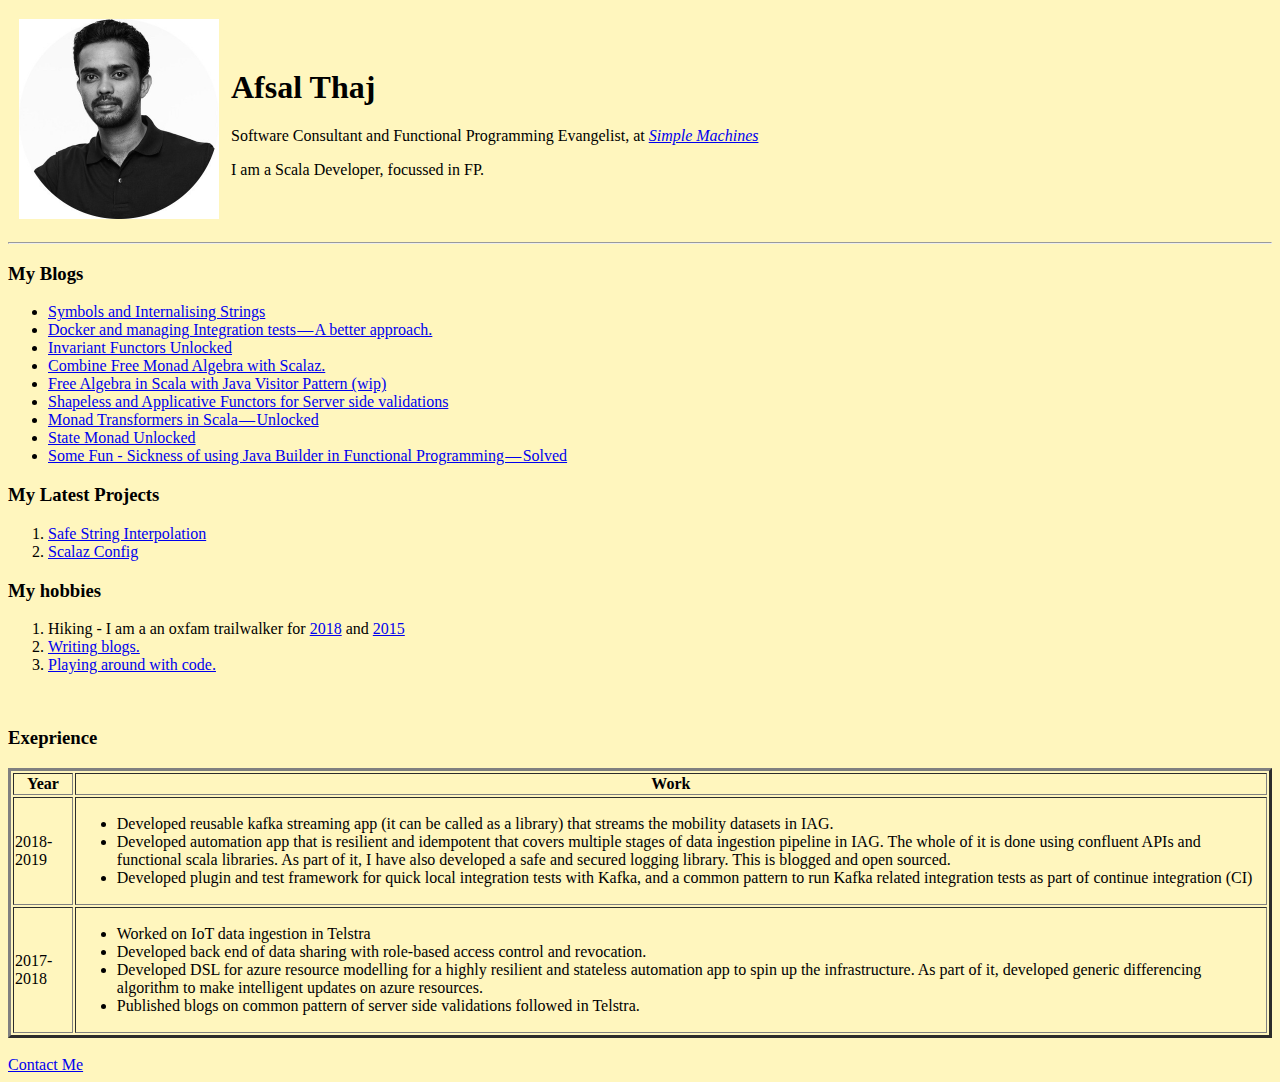
==== details/index.html @ a28480b9 "Add oxfam profile" ====
<!DOCTYPE html>
<html lang="en" dir="ltr">
  <head>
    <meta charset="utf-8">
    <style>
      body{
        background-color: #fff6be;
      }
    </style>
    <title>Afsal Thaj</title>
  </head>
  <body>
    <table cellspacing="10">
      <tr>
        <td>
          <img height="200" src="images/profile.png" alt="My profile picture">
        </td>
        <td>
          <h1>Afsal Thaj</h1>
          <p>Software Consultant and Functional Programming Evangelist, at <em><a href="http://simplemachines.com.au/">Simple Machines</a></em></p>
          <p>I am a Scala Developer, focussed in FP.</p>
        </td>
      </tr>
    </table>
    <hr>
    <h3>My Blogs</h3>
    <ul>
      <li><a href="https://medium.com/@afsal.taj06/symbols-unlocked-27304e4b965e">Symbols and Internalising Strings</a></li>
      <li><a href="https://medium.com/@afsal.taj06/docker-compose-management-using-sbt-and-property-based-tests-bb8ae7df2759">Docker and managing Integration tests — A better approach.</a></li>
      <li><a href="https://medium.com/@afsal.taj06/remember-the-invariant-functor-please-b7c90796279a">Invariant Functors Unlocked</a></li>
      <li><a href="https://medium.com/@afsal.taj06/combine-free-monad-algebra-with-scalaz-af133dadca54">Combine Free Monad Algebra with Scalaz.</a></li>
      <li><a href="https://medium.com/@afsal.taj06/large-algebra-in-scala-visitor-or-pattern-match-b562e8313d1b">Free Algebra in Scala with Java Visitor Pattern (wip)</a></li>
      <li><a href="https://medium.com/@afsal.taj06/shapeless-and-applicative-functors-together-a-typical-use-case-433111f0a69f">Shapeless and Applicative Functors for Server side validations</a></li>
      <li><a href="https://medium.com/@afsal.taj06/monad-transformers-unlocked-ec58013e9cf3">Monad Transformers in Scala — Unlocked</a></li>
      <li><a href="https://medium.com/@afsal.taj06/state-monad-unlocked-e946becf0f6f">State Monad Unlocked</a></li>
      <li><a href="https://medium.com/@afsal.taj06/some-fun-sickness-of-using-java-builder-in-functional-programming-solved-96672c4ba1aa">Some Fun - Sickness of using Java Builder in Functional Programming — Solved</a></li>
    </ul>
    <h3>My Latest Projects</h3>
    <ol>
      <li><a href="https://github.com/afsalthaj/safe-string-interpolation">Safe String Interpolation</a></li>
      <li><a href="https://github.com/scalaz/scalaz-config">Scalaz Config</a></li>
    </ol>
    <h3>My hobbies</h3>
    <ol>
      <li>Hiking - I am a an oxfam trailwalker for <a href="https://trailwalker.oxfam.org.au/my/team/31366">2018</a> and <a href="https://trailwalker.oxfam.org.au/my/team/22116">2015</a></li>
      <li><a href="https://medium.com/@afsal.taj06">Writing blogs.</a></li>
      <li><a href="https://github.com/afsalthaj">Playing around with code.</a></li>
    </ol>
    <br>
    <h3>Exeprience</h3>
    <table border="3">
      <thead>
        <tr>
          <th>Year</th>
          <th>Work</th>
        </tr>
      </thead>
      <tbody>
        <tr>
          <td>2018-2019</td>
          <td>
            <ul>
              <li>Developed reusable kafka streaming app (it can be called as a library) that streams the mobility datasets in IAG.</li>
              <li>Developed automation app that is resilient and idempotent that covers multiple stages of data ingestion pipeline in IAG. The whole of it is done using confluent APIs and functional scala libraries. As part of it, I have also developed a safe and secured logging library. This is blogged and open sourced. </li>
              <li>Developed plugin and test framework for quick local integration tests with Kafka, and a common pattern to run Kafka related integration tests as part of continue integration (CI)</li>
            </ul>
          </td>
        </tr>
        <tr>
          <td>
            2017-2018
          </td>
          <td>
            <ul>
              <li>Worked on IoT data ingestion in Telstra </li>
              <li>Developed back end of data sharing with role-based access control and revocation.</li>
              <li>Developed DSL for azure resource modelling for a highly resilient and stateless automation app to spin up the  infrastructure.   As part of it,  developed generic differencing algorithm to make intelligent updates on azure resources. </li>
              <li>Published blogs on common pattern of server side validations followed in Telstra. </li>
            </ul>
          </td>
        </tr>
      </tbody>
    </table>
    <br>
    <a href="contact.html">Contact Me</a>
  </body>
</html>
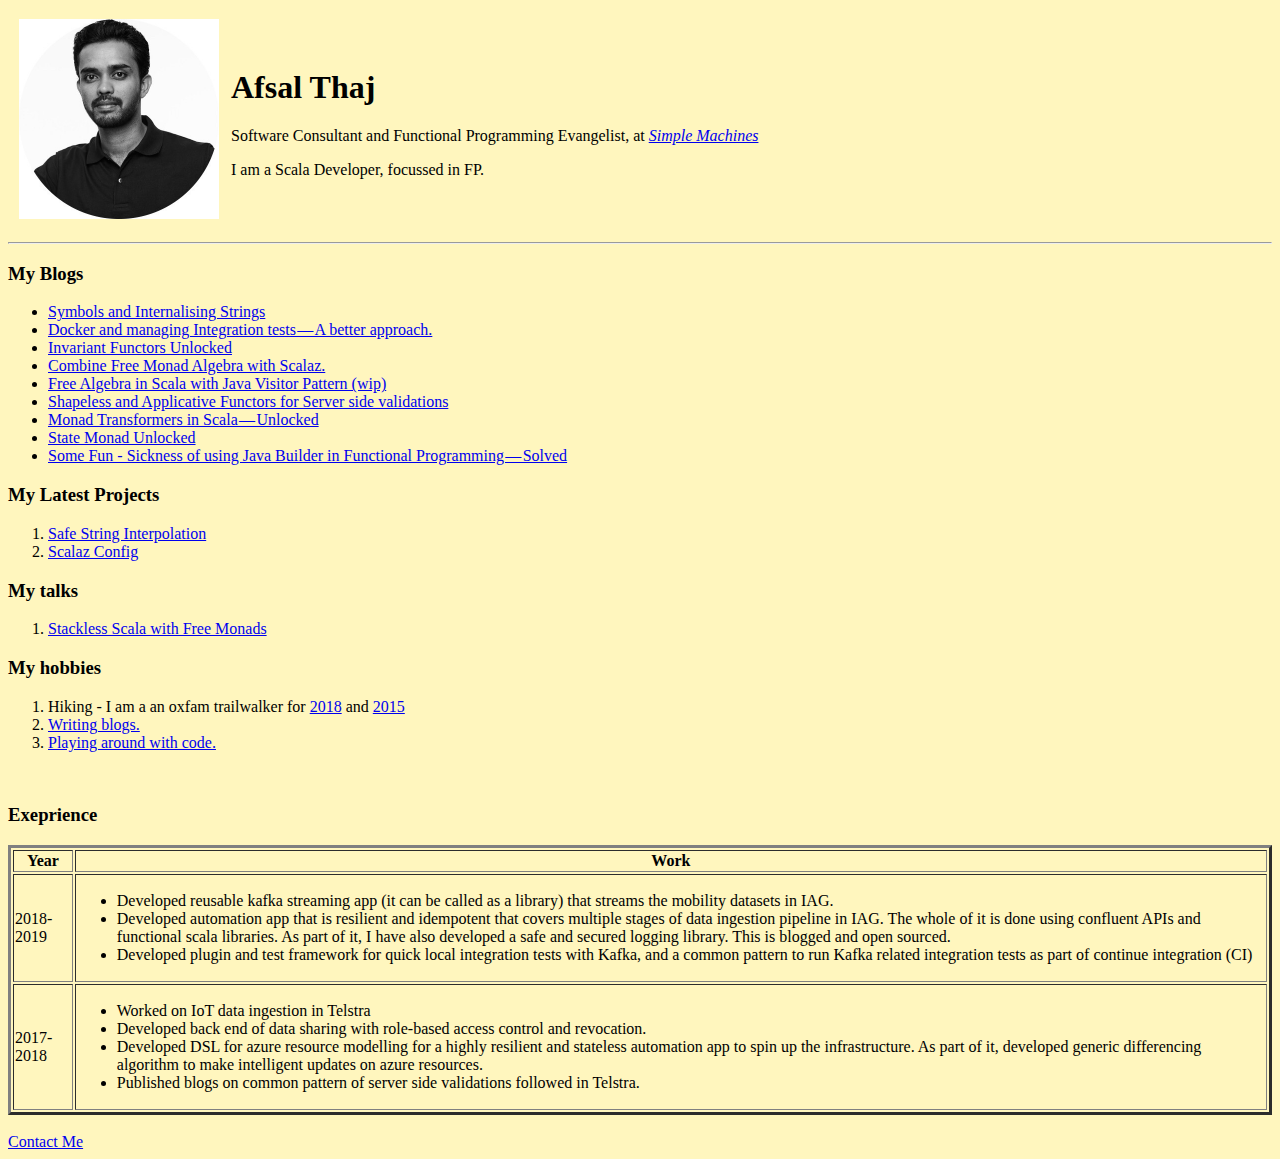
==== commit 7dff5565: "Add talks" ====
--- a/details/index.html
+++ b/details/index.html
@@ -39,6 +39,10 @@
     <ol>
       <li><a href="https://github.com/afsalthaj/safe-string-interpolation">Safe String Interpolation</a></li>
       <li><a href="https://github.com/scalaz/scalaz-config">Scalaz Config</a></li>
+    </ol>
+    <h3>My talks</h3>
+    <ol>
+      <li><a href="https://www.meetup.com/en-AU/scalasyd/events/244852083/">Stackless Scala with Free Monads</a></li>
     </ol>
     <h3>My hobbies</h3>
     <ol>
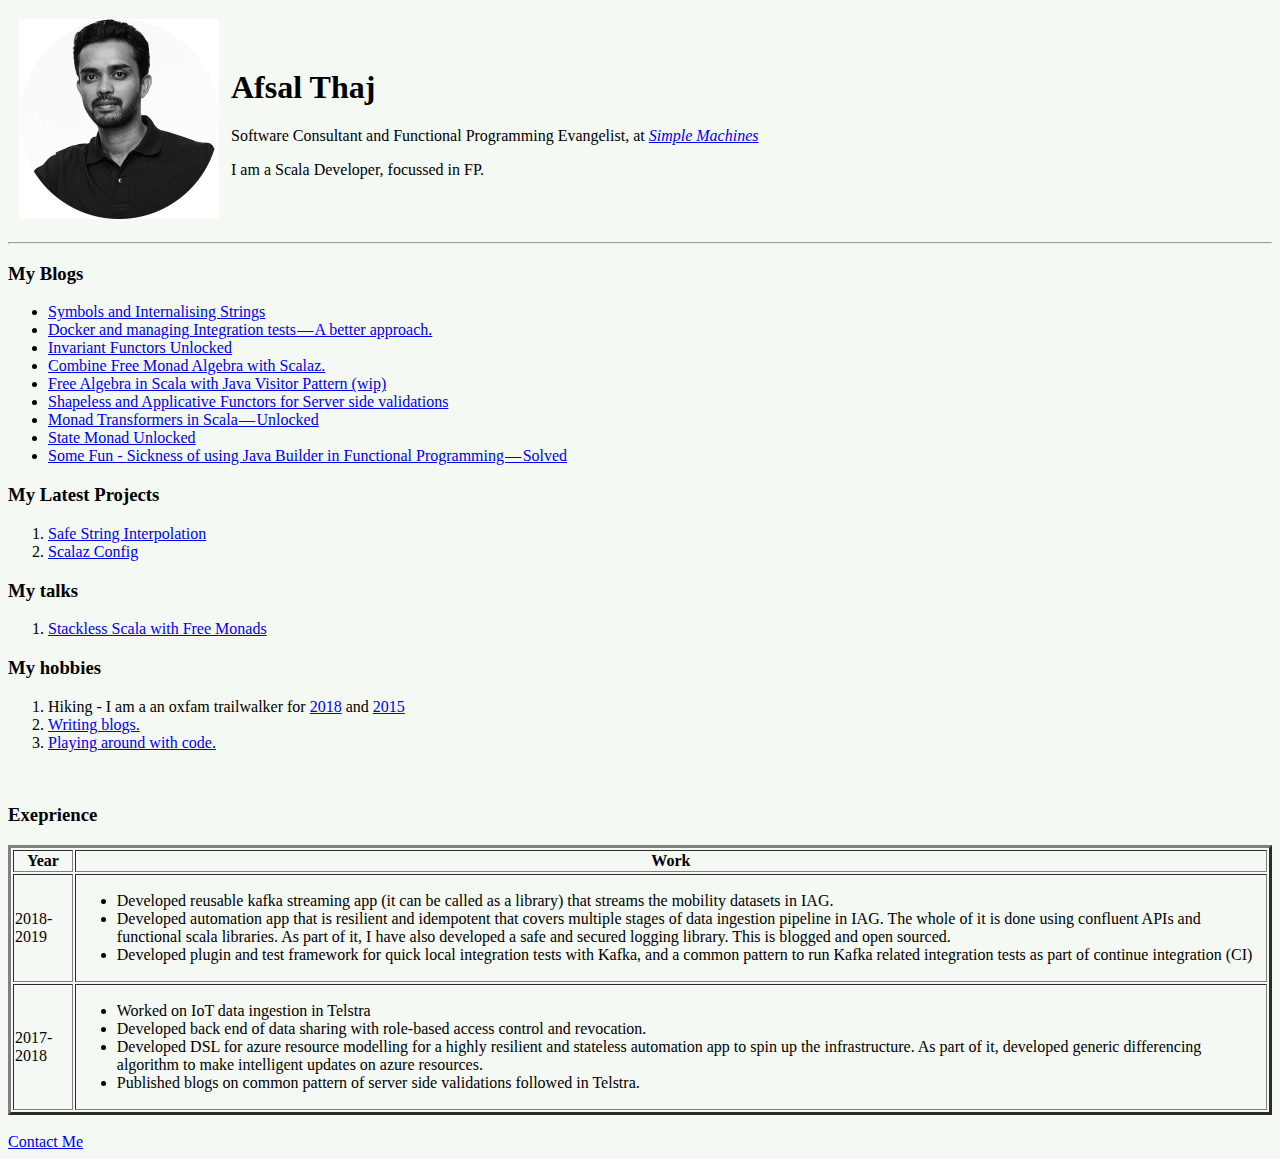
==== commit 70dda77c: "Add only subtle color for the profile" ====
--- a/details/index.html
+++ b/details/index.html
@@ -4,7 +4,7 @@
     <meta charset="utf-8">
     <style>
       body{
-        background-color: #fff6be;
+        background-color: #f4f9f4;
       }
     </style>
     <title>Afsal Thaj</title>
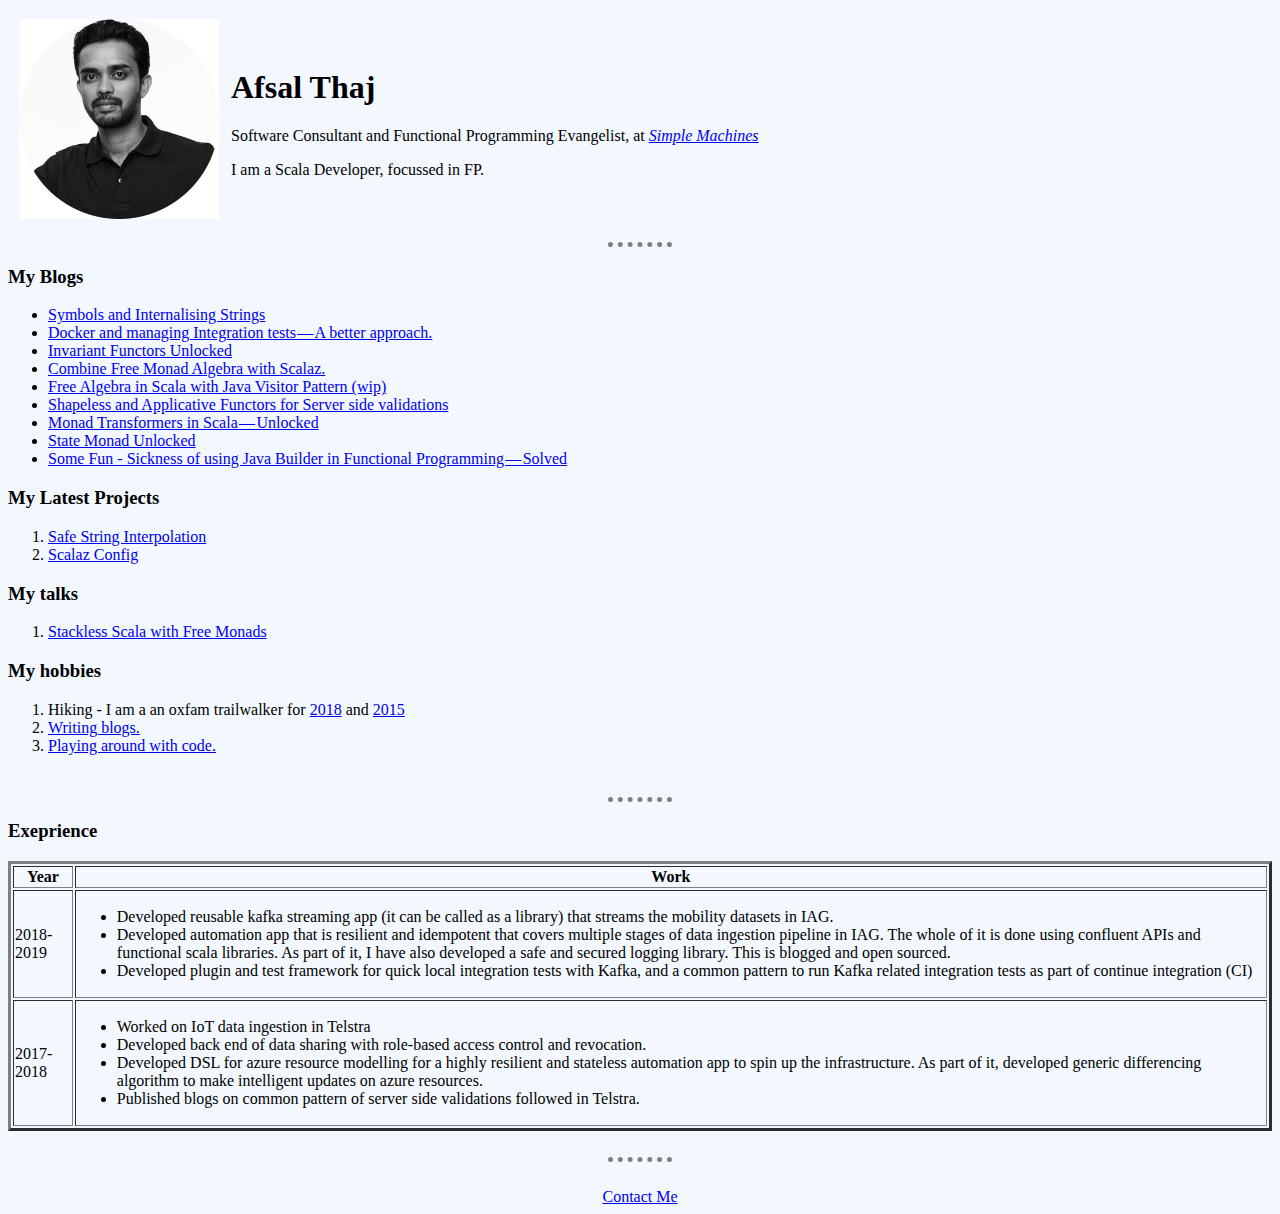
==== commit e5379c6f: "Add css file" ====
--- a/details/index.html
+++ b/details/index.html
@@ -2,11 +2,7 @@
 <html lang="en" dir="ltr">
   <head>
     <meta charset="utf-8">
-    <style>
-      body{
-        background-color: #f4f9f4;
-      }
-    </style>
+    <link rel="stylesheet" href="css/style.css">
     <title>Afsal Thaj</title>
   </head>
   <body>
@@ -51,6 +47,7 @@
       <li><a href="https://github.com/afsalthaj">Playing around with code.</a></li>
     </ol>
     <br>
+    <hr>
     <h3>Exeprience</h3>
     <table border="3">
       <thead>
@@ -86,6 +83,10 @@
       </tbody>
     </table>
     <br>
+    <hr>
+    <br>
+    <center>
     <a href="contact.html">Contact Me</a>
+    </center>
   </body>
 </html>
--- a/details/css/style.css
+++ b/details/css/style.css
@@ -0,0 +1,11 @@
+body {
+  background-color: #f3f8ff
+}
+
+hr {
+  border-style: none;
+  border-top: dotted;
+  border-width:thick;
+  width: 5%;
+  border-color: grey;
+}
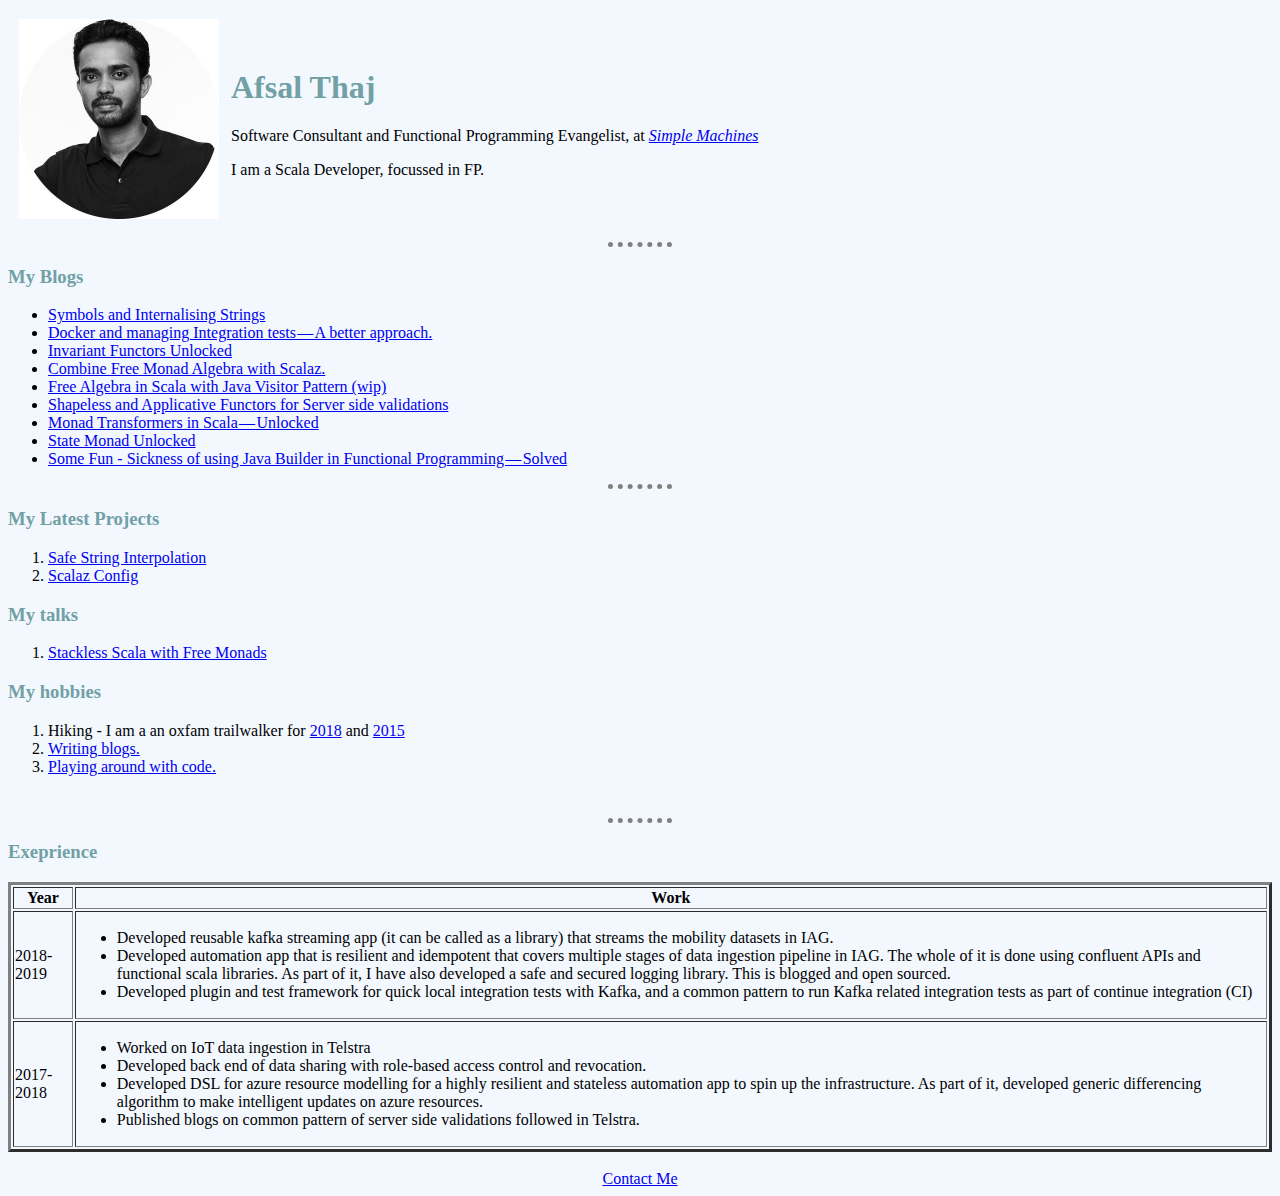
==== commit e54fc8cb: "Add more styles" ====
--- a/details/index.html
+++ b/details/index.html
@@ -31,6 +31,7 @@
       <li><a href="https://medium.com/@afsal.taj06/state-monad-unlocked-e946becf0f6f">State Monad Unlocked</a></li>
       <li><a href="https://medium.com/@afsal.taj06/some-fun-sickness-of-using-java-builder-in-functional-programming-solved-96672c4ba1aa">Some Fun - Sickness of using Java Builder in Functional Programming — Solved</a></li>
     </ul>
+    <hr>
     <h3>My Latest Projects</h3>
     <ol>
       <li><a href="https://github.com/afsalthaj/safe-string-interpolation">Safe String Interpolation</a></li>
@@ -83,8 +84,6 @@
       </tbody>
     </table>
     <br>
-    <hr>
-    <br>
     <center>
     <a href="contact.html">Contact Me</a>
     </center>
--- a/details/css/style.css
+++ b/details/css/style.css
@@ -9,3 +9,11 @@
   width: 5%;
   border-color: grey;
 }
+
+h3 {
+  color: #71a0a5
+}
+
+h1 {
+  color: #71a0a5
+}
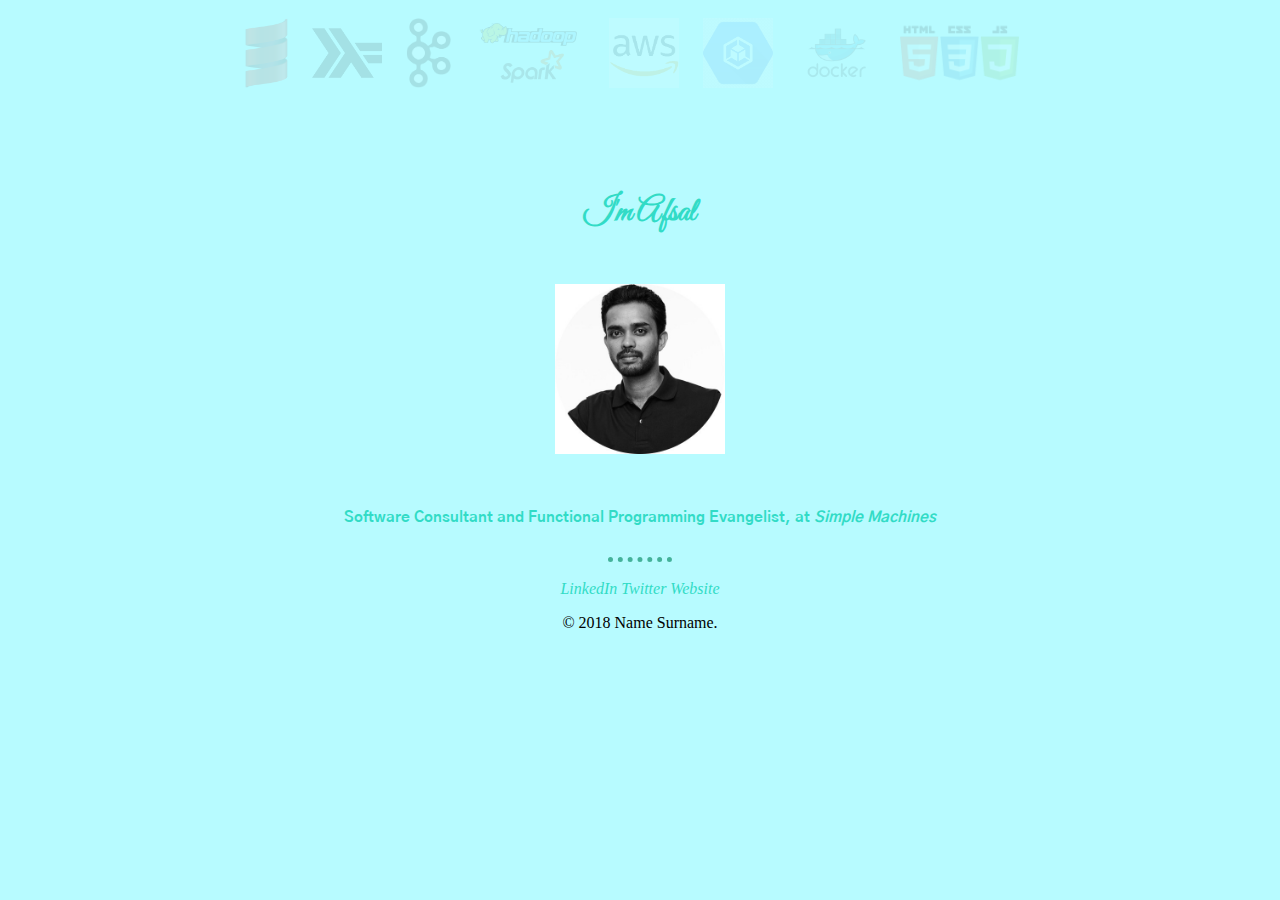
==== commit 8987bdae: "stylized personal site (wip)" ====
--- a/details/index.html
+++ b/details/index.html
@@ -3,89 +3,33 @@
   <head>
     <meta charset="utf-8">
     <link rel="stylesheet" href="css/style.css">
+    <link href="https://fonts.googleapis.com/css?family=Barlow|Great+Vibes|ZCOOL+XiaoWei" rel="stylesheet">
+    <link href="https://fonts.googleapis.com/css?family=Barlow|Gothic+A1|Great+Vibes|ZCOOL+XiaoWei" rel="stylesheet">
+    <link rel="icon" href="favicon.ico">
     <title>Afsal Thaj</title>
   </head>
   <body>
-    <table cellspacing="10">
-      <tr>
-        <td>
-          <img height="200" src="images/profile.png" alt="My profile picture">
-        </td>
-        <td>
-          <h1>Afsal Thaj</h1>
-          <p>Software Consultant and Functional Programming Evangelist, at <em><a href="http://simplemachines.com.au/">Simple Machines</a></em></p>
-          <p>I am a Scala Developer, focussed in FP.</p>
-        </td>
-      </tr>
-    </table>
+      <img class="techimage" src="images/scala.png" alt="the scala image">
+      <img class="techimage" src="images/haskell.png" alt="haskell images">
+      <img class="techimage" src="images/kafka.png" alt="kafka images">
+      <img class="techimage" src="images/spark.png" alt="spark images">
+      <img class="techimage" src="images/aws.png" alt="aws images">
+      <img class="techimage" src="images/kube.png" alt="kube images">
+      <img class="techimage" src="images/docker.png" alt="docker images">
+      <img class="techimage" src="images/htmlcssjs.png" alt="html images">
+      <h1 class="heading">I'm Afsal</h1>
+    <div class="secondblock">
+      <img class="profile_pic" src="images/profile.png"  alt="My profile Pic">
+    </div>
+
+    <h3 class="subheading">Software Consultant and Functional Programming Evangelist, at <a href="http://simplemachines.com.au/">Simple Machines</a> </h3>
     <hr>
-    <h3>My Blogs</h3>
-    <ul>
-      <li><a href="https://medium.com/@afsal.taj06/symbols-unlocked-27304e4b965e">Symbols and Internalising Strings</a></li>
-      <li><a href="https://medium.com/@afsal.taj06/docker-compose-management-using-sbt-and-property-based-tests-bb8ae7df2759">Docker and managing Integration tests — A better approach.</a></li>
-      <li><a href="https://medium.com/@afsal.taj06/remember-the-invariant-functor-please-b7c90796279a">Invariant Functors Unlocked</a></li>
-      <li><a href="https://medium.com/@afsal.taj06/combine-free-monad-algebra-with-scalaz-af133dadca54">Combine Free Monad Algebra with Scalaz.</a></li>
-      <li><a href="https://medium.com/@afsal.taj06/large-algebra-in-scala-visitor-or-pattern-match-b562e8313d1b">Free Algebra in Scala with Java Visitor Pattern (wip)</a></li>
-      <li><a href="https://medium.com/@afsal.taj06/shapeless-and-applicative-functors-together-a-typical-use-case-433111f0a69f">Shapeless and Applicative Functors for Server side validations</a></li>
-      <li><a href="https://medium.com/@afsal.taj06/monad-transformers-unlocked-ec58013e9cf3">Monad Transformers in Scala — Unlocked</a></li>
-      <li><a href="https://medium.com/@afsal.taj06/state-monad-unlocked-e946becf0f6f">State Monad Unlocked</a></li>
-      <li><a href="https://medium.com/@afsal.taj06/some-fun-sickness-of-using-java-builder-in-functional-programming-solved-96672c4ba1aa">Some Fun - Sickness of using Java Builder in Functional Programming — Solved</a></li>
-    </ul>
-    <hr>
-    <h3>My Latest Projects</h3>
-    <ol>
-      <li><a href="https://github.com/afsalthaj/safe-string-interpolation">Safe String Interpolation</a></li>
-      <li><a href="https://github.com/scalaz/scalaz-config">Scalaz Config</a></li>
-    </ol>
-    <h3>My talks</h3>
-    <ol>
-      <li><a href="https://www.meetup.com/en-AU/scalasyd/events/244852083/">Stackless Scala with Free Monads</a></li>
-    </ol>
-    <h3>My hobbies</h3>
-    <ol>
-      <li>Hiking - I am a an oxfam trailwalker for <a href="https://trailwalker.oxfam.org.au/my/team/31366">2018</a> and <a href="https://trailwalker.oxfam.org.au/my/team/22116">2015</a></li>
-      <li><a href="https://medium.com/@afsal.taj06">Writing blogs.</a></li>
-      <li><a href="https://github.com/afsalthaj">Playing around with code.</a></li>
-    </ol>
-    <br>
-    <hr>
-    <h3>Exeprience</h3>
-    <table border="3">
-      <thead>
-        <tr>
-          <th>Year</th>
-          <th>Work</th>
-        </tr>
-      </thead>
-      <tbody>
-        <tr>
-          <td>2018-2019</td>
-          <td>
-            <ul>
-              <li>Developed reusable kafka streaming app (it can be called as a library) that streams the mobility datasets in IAG.</li>
-              <li>Developed automation app that is resilient and idempotent that covers multiple stages of data ingestion pipeline in IAG. The whole of it is done using confluent APIs and functional scala libraries. As part of it, I have also developed a safe and secured logging library. This is blogged and open sourced. </li>
-              <li>Developed plugin and test framework for quick local integration tests with Kafka, and a common pattern to run Kafka related integration tests as part of continue integration (CI)</li>
-            </ul>
-          </td>
-        </tr>
-        <tr>
-          <td>
-            2017-2018
-          </td>
-          <td>
-            <ul>
-              <li>Worked on IoT data ingestion in Telstra </li>
-              <li>Developed back end of data sharing with role-based access control and revocation.</li>
-              <li>Developed DSL for azure resource modelling for a highly resilient and stateless automation app to spin up the  infrastructure.   As part of it,  developed generic differencing algorithm to make intelligent updates on azure resources. </li>
-              <li>Published blogs on common pattern of server side validations followed in Telstra. </li>
-            </ul>
-          </td>
-        </tr>
-      </tbody>
-    </table>
-    <br>
-    <center>
-    <a href="contact.html">Contact Me</a>
-    </center>
+    <div class="bottom-container">
+      <a class="footer-link" href="https://www.linkedin.com/">LinkedIn</a>
+      <a class="footer-link" href="https://twitter.com/">Twitter</a>
+      <a class="footer-link" href="https://www.appbrewery.co/">Website</a>
+      <p>© 2018 Name Surname.</p>
+    </div>
+
   </body>
 </html>
--- a/details/css/style.css
+++ b/details/css/style.css
@@ -1,19 +1,68 @@
-body {
-  background-color: #f3f8ff
+body{
+    text-align: center;
+    background-color: #b7fbff;
 }
 
 hr {
-  border-style: none;
-  border-top: dotted;
-  border-width:thick;
+  border-style: dotted;
+  border-top:: 10px;
+  border-bottom: none;
+  border-left: none;
+  border-right: none;
   width: 5%;
-  border-color: grey;
+  height: 10px;
+  color: #45b29a;
+  border-width: 5px;
 }
 
-h3 {
-  color: #71a0a5
+a {
+  text-decoration: none !important;
+  color: #32dbc6;
+  font-style: italic;
 }
 
-h1 {
-  color: #71a0a5
+a:hover {
+  color: grey;
 }
+
+.heading {
+  font-family: 'ZCOOL XiaoWei', serif;
+  font-family: 'Barlow', sans-serif;
+  font-family: 'Great Vibes', cursive;
+  color: #32dbc6;
+  width: 100%;
+  font-size: 30
+  display: inline-block;
+  margin-top: 100px;
+  padding-top: 1px;
+  padding-bottom: 30px;
+}
+
+.subheading {
+  margin-top: 30px;
+  font-family: 'ZCOOL XiaoWei', serif;
+  font-family: 'Barlow', sans-serif;
+  font-family: 'Great Vibes', cursive;
+  font-family: 'Gothic A1', sans-serif;
+  color: #32dbc6;
+  font-size: 15px;
+  padding-bottom: 15px;
+}
+
+.profile_pic {
+  width: 30%;
+  position: relative;
+  height: 170px;
+  width: 170px;
+  padding-bottom: 20px;
+}
+
+.techimage {
+  position: relative;
+  display: inline;
+  margin-top: 10px;
+  margin-right: 20px;
+  height: 70px;
+  opacity: 0.1;
+  filter: alpha(opacity=100); /* For IE8 and earlier */
+}
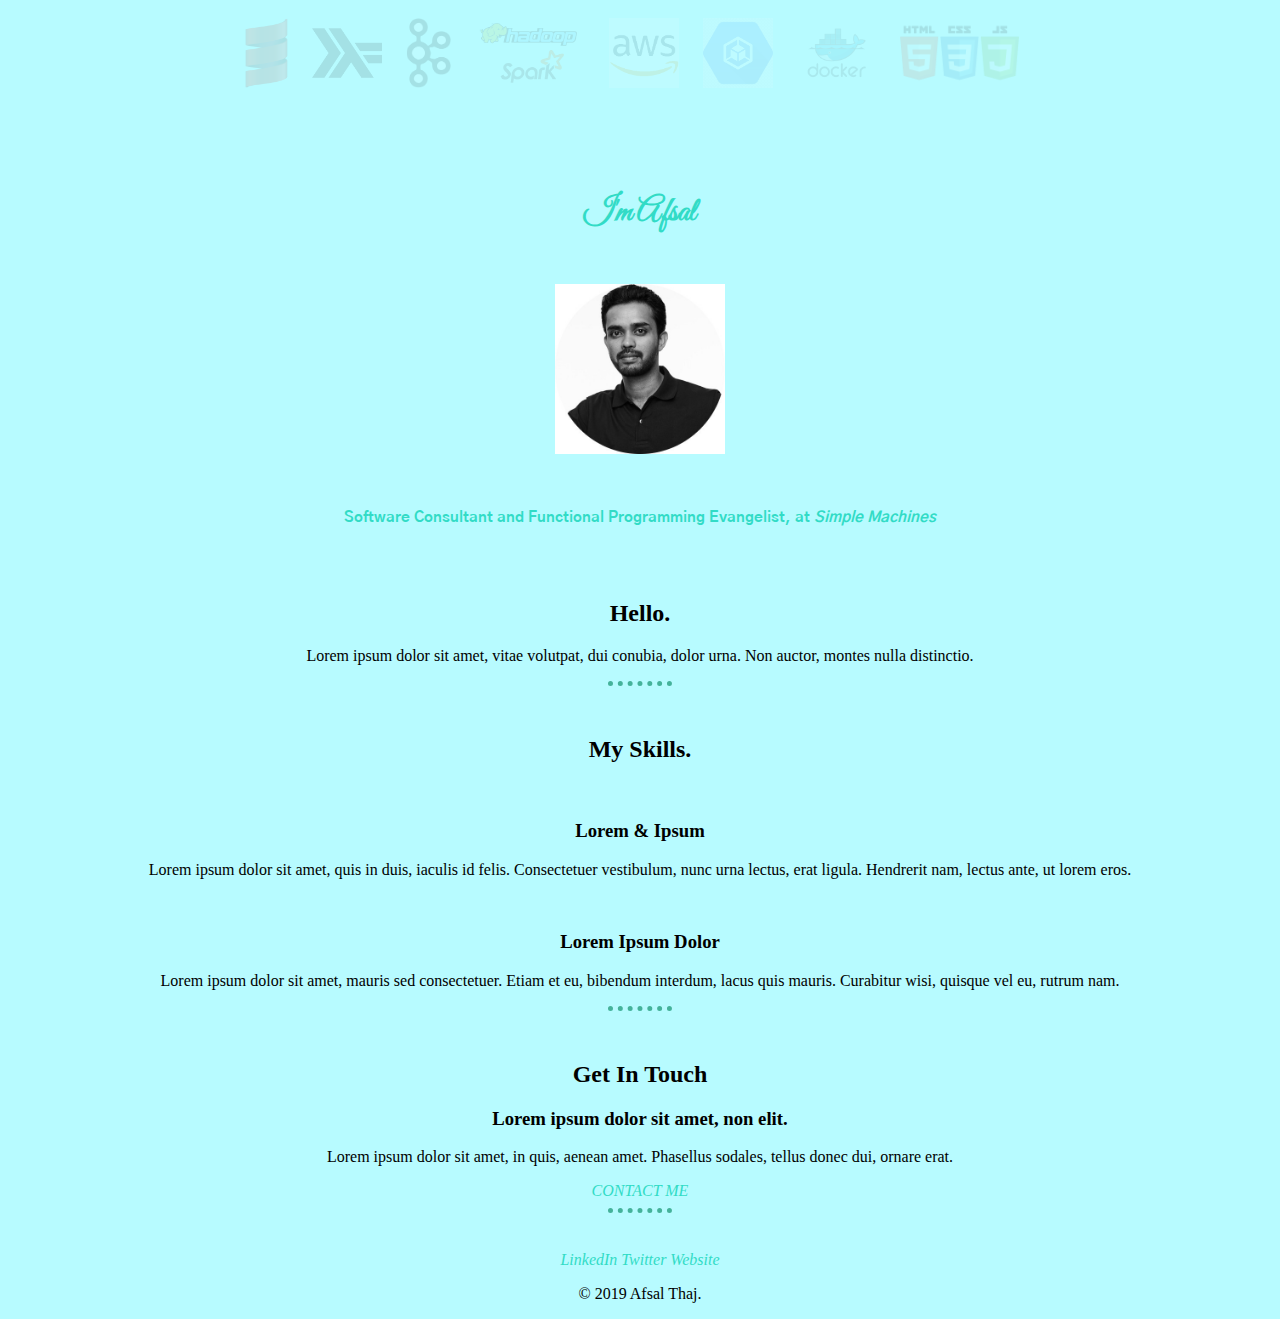
==== commit e30dedc3: "Add personal details" ====
--- a/details/index.html
+++ b/details/index.html
@@ -21,14 +21,42 @@
     <div class="secondblock">
       <img class="profile_pic" src="images/profile.png"  alt="My profile Pic">
     </div>
+    <h3 class="subheading">Software Consultant and Functional Programming Evangelist, at <a href="http://simplemachines.com.au/">Simple Machines</a> </h3>
 
-    <h3 class="subheading">Software Consultant and Functional Programming Evangelist, at <a href="http://simplemachines.com.au/">Simple Machines</a> </h3>
+    <div class="middle-container">
+      <div class="profile">
+        <img src="" alt="">
+        <h2>Hello.</h2>
+        <p>Lorem ipsum dolor sit amet, vitae volutpat, dui conubia, dolor urna. Non auctor, montes nulla distinctio.</p>
+      </div>
+      <hr>
+      <div class="skills">
+        <h2>My Skills.</h2>
+        <div class="skill-row">
+          <img class="" src="" alt="">
+          <h3>Lorem & Ipsum</h3>
+          <p>Lorem ipsum dolor sit amet, quis in duis, iaculis id felis. Consectetuer vestibulum, nunc urna lectus, erat ligula. Hendrerit nam, lectus ante, ut lorem eros.</p>
+        </div>
+        <div class="skill-row">
+          <img class="" src="" alt="">
+          <h3>Lorem Ipsum Dolor</h3>
+          <p>Lorem ipsum dolor sit amet, mauris sed consectetuer. Etiam et eu, bibendum interdum, lacus quis mauris. Curabitur wisi, quisque vel eu, rutrum nam.</p>
+        </div>
+      </div>
+      <hr>
+      <div class="contact-me">
+        <h2>Get In Touch</h2>
+        <h3>Lorem ipsum dolor sit amet, non elit.</h3>
+        <p>Lorem ipsum dolor sit amet, in quis, aenean amet. Phasellus sodales, tellus donec dui, ornare erat.</p>
+        <a class="btn" href="mailto:name@email.com">CONTACT ME</a>
+      </div>
+    </div>
     <hr>
     <div class="bottom-container">
       <a class="footer-link" href="https://www.linkedin.com/">LinkedIn</a>
       <a class="footer-link" href="https://twitter.com/">Twitter</a>
       <a class="footer-link" href="https://www.appbrewery.co/">Website</a>
-      <p>© 2018 Name Surname.</p>
+      <p>© 2019 Afsal Thaj.</p>
     </div>
 
   </body>
--- a/details/css/style.css
+++ b/details/css/style.css
@@ -13,6 +13,7 @@
   height: 10px;
   color: #45b29a;
   border-width: 5px;
+  padding-bottom: 20px;
 }
 
 a {
@@ -46,7 +47,7 @@
   font-family: 'Gothic A1', sans-serif;
   color: #32dbc6;
   font-size: 15px;
-  padding-bottom: 15px;
+  padding-bottom: 20px;
 }
 
 .profile_pic {
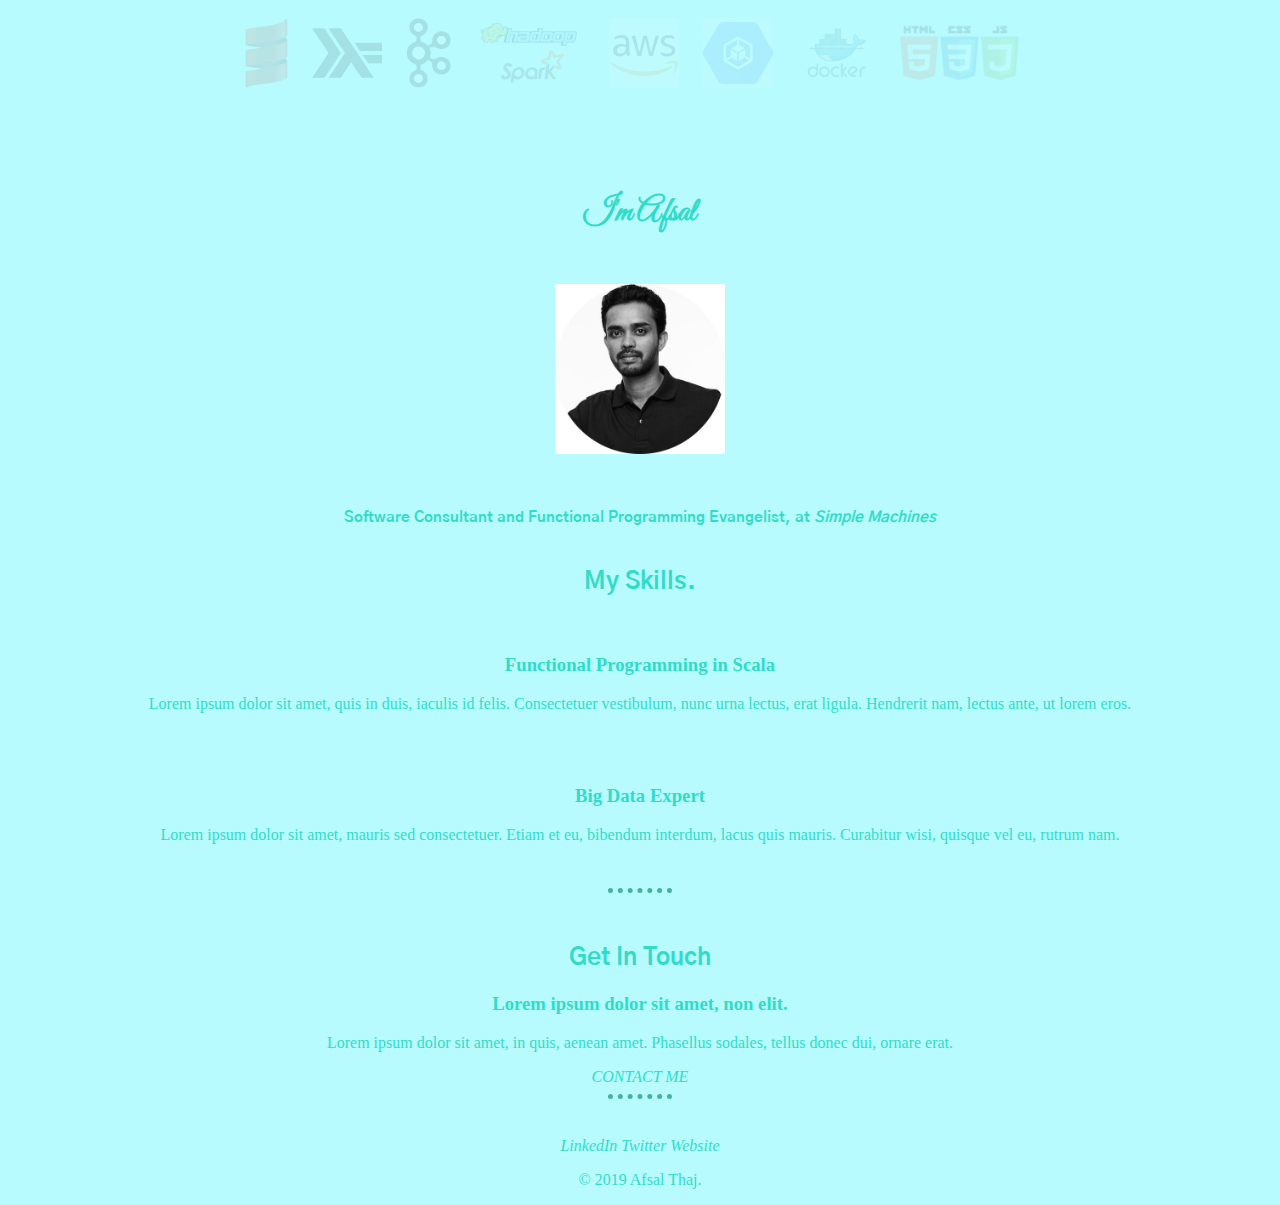
==== commit d09dd4b7: "Create a website" ====
--- a/details/index.html
+++ b/details/index.html
@@ -24,22 +24,16 @@
     <h3 class="subheading">Software Consultant and Functional Programming Evangelist, at <a href="http://simplemachines.com.au/">Simple Machines</a> </h3>
 
     <div class="middle-container">
-      <div class="profile">
-        <img src="" alt="">
-        <h2>Hello.</h2>
-        <p>Lorem ipsum dolor sit amet, vitae volutpat, dui conubia, dolor urna. Non auctor, montes nulla distinctio.</p>
-      </div>
-      <hr>
       <div class="skills">
         <h2>My Skills.</h2>
         <div class="skill-row">
           <img class="" src="" alt="">
-          <h3>Lorem & Ipsum</h3>
+          <h3>Functional Programming in Scala</h3>
           <p>Lorem ipsum dolor sit amet, quis in duis, iaculis id felis. Consectetuer vestibulum, nunc urna lectus, erat ligula. Hendrerit nam, lectus ante, ut lorem eros.</p>
         </div>
         <div class="skill-row">
           <img class="" src="" alt="">
-          <h3>Lorem Ipsum Dolor</h3>
+          <h3>Big Data Expert</h3>
           <p>Lorem ipsum dolor sit amet, mauris sed consectetuer. Etiam et eu, bibendum interdum, lacus quis mauris. Curabitur wisi, quisque vel eu, rutrum nam.</p>
         </div>
       </div>
--- a/details/css/style.css
+++ b/details/css/style.css
@@ -1,6 +1,7 @@
 body{
     text-align: center;
     background-color: #b7fbff;
+    color: #32dbc6;
 }
 
 hr {
@@ -14,6 +15,13 @@
   color: #45b29a;
   border-width: 5px;
   padding-bottom: 20px;
+}
+
+h2 {
+  font-family: 'ZCOOL XiaoWei', serif;
+  font-family: 'Barlow', sans-serif;
+  font-family: 'Great Vibes', cursive;
+  font-family: 'Gothic A1', sans-serif;
 }
 
 a {
@@ -32,7 +40,6 @@
   font-family: 'Great Vibes', cursive;
   color: #32dbc6;
   width: 100%;
-  font-size: 30
   display: inline-block;
   margin-top: 100px;
   padding-top: 1px;
@@ -67,3 +74,9 @@
   opacity: 0.1;
   filter: alpha(opacity=100); /* For IE8 and earlier */
 }
+
+.skill-row {
+
+  padding-bottom: 20px;
+
+}
